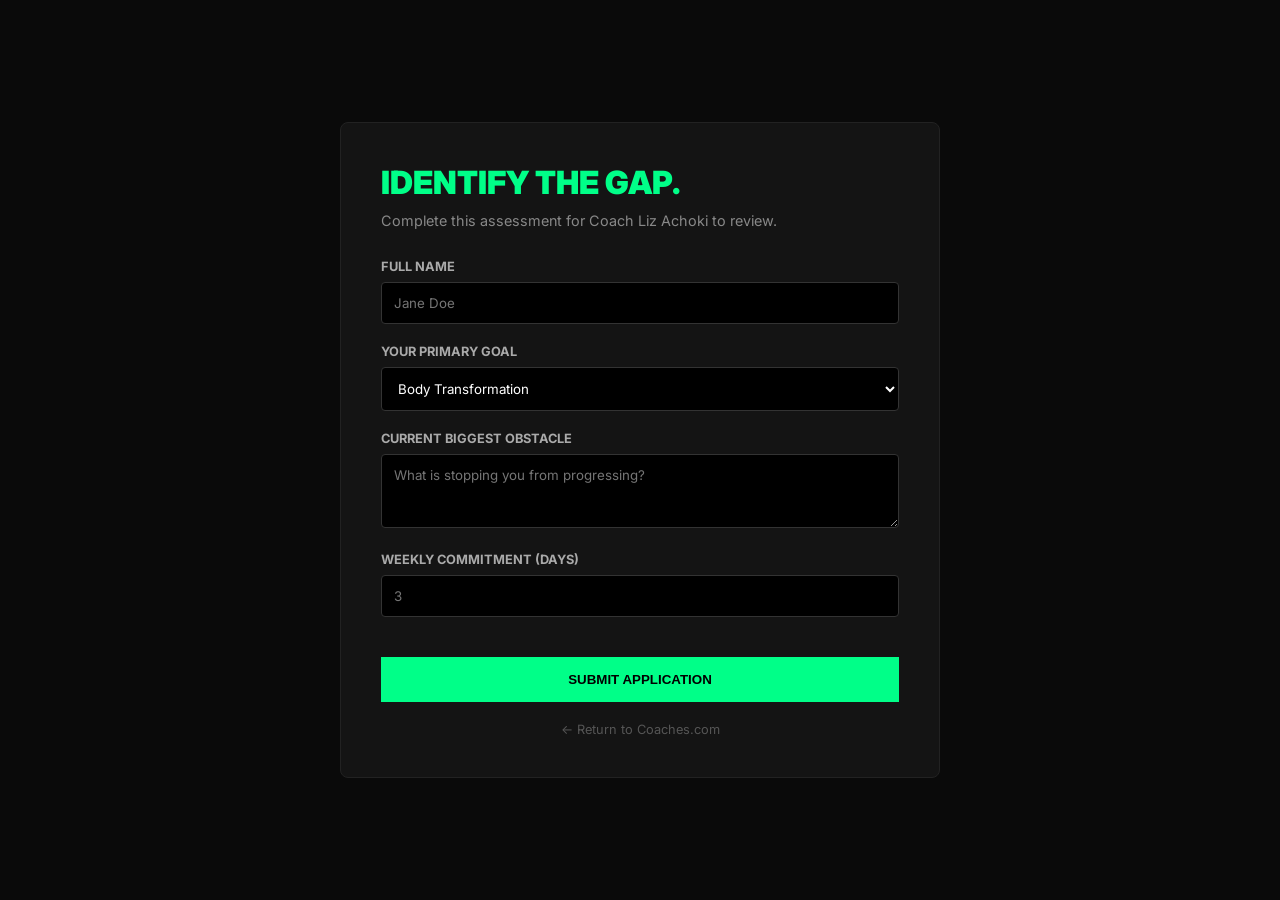
==== intake.html @ a6af72ff "Create intake.html" ====
<!DOCTYPE html>
<html lang="en">
<head>
    <meta charset="UTF-8">
    <meta name="viewport" content="width=device-width, initial-scale=1.0">
    <title>Client Intake | Coaches.com</title>
    <link href="https://fonts.googleapis.com/css2?family=Inter:wght@400;700;900&display=swap" rel="stylesheet">
    <style>
        :root { --accent: #00ff88; --bg: #0a0a0a; --card: #141414; }
        * { margin: 0; padding: 0; box-sizing: border-box; }
        
        body {
            background-color: var(--bg);
            font-family: 'Inter', sans-serif;
            color: #fff;
            display: flex;
            justify-content: center;
            align-items: center;
            min-height: 100vh;
            padding: 40px 20px;
        }

        .intake-container {
            width: 100%;
            max-width: 600px;
            background: var(--card);
            padding: 40px;
            border-radius: 8px;
            border: 1px solid #222;
        }

        h2 { font-size: 2rem; font-weight: 900; margin-bottom: 10px; color: var(--accent); }
        p.subtitle { color: #888; margin-bottom: 30px; font-size: 0.9rem; }

        .form-group { margin-bottom: 20px; }
        label { display: block; font-size: 0.8rem; font-weight: 700; margin-bottom: 8px; color: #aaa; text-transform: uppercase; }
        
        input, select, textarea {
            width: 100%;
            background: #000;
            border: 1px solid #333;
            padding: 12px;
            color: #fff;
            font-family: inherit;
            border-radius: 4px;
        }

        input:focus { border-color: var(--accent); outline: none; }

        .submit-btn {
            width: 100%;
            background: var(--accent);
            color: #000;
            border: none;
            padding: 15px;
            font-weight: 800;
            text-transform: uppercase;
            cursor: pointer;
            margin-top: 20px;
            transition: 0.3s;
        }

        .submit-btn:hover { background: #fff; }

        .back-link { display: block; text-align: center; margin-top: 20px; color: #555; text-decoration: none; font-size: 0.8rem; }
    </style>
</head>
<body>

    <div class="intake-container">
        <h2>IDENTIFY THE GAP.</h2>
        <p class="subtitle">Complete this assessment for Coach Liz Achoki to review.</p>

        <form id="intakeForm">
            <div class="form-group">
                <label>Full Name</label>
                <input type="text" id="name" required placeholder="Jane Doe">
            </div>

            <div class="form-group">
                <label>Your Primary Goal</label>
                <select id="goal">
                    <option value="transformation">Body Transformation</option>
                    <option value="mobility">Mobility & Posture</option>
                    <option value="performance">Athletic Performance</option>
                    <option value="express">Time-Efficient Results</option>
                </select>
            </div>

            <div class="form-group">
                <label>Current Biggest Obstacle</label>
                <textarea id="obstacle" rows="3" placeholder="What is stopping you from progressing?"></textarea>
            </div>

            <div class="form-group">
                <label>Weekly Commitment (Days)</label>
                <input type="number" id="days" min="1" max="7" placeholder="3">
            </div>

            <button type="submit" class="submit-btn">Submit Application</button>
        </form>

        <a href="index.html" class="back-link">← Return to Coaches.com</a>
    </div>

    <script>
        document.getElementById('intakeForm').addEventListener('submit', function(e) {
            e.preventDefault();
            alert("Application Received. Coach Liz Achoki will review your profile within 24 hours.");
            window.location.href = 'index.html';
        });
    </script>
</body>
</html>
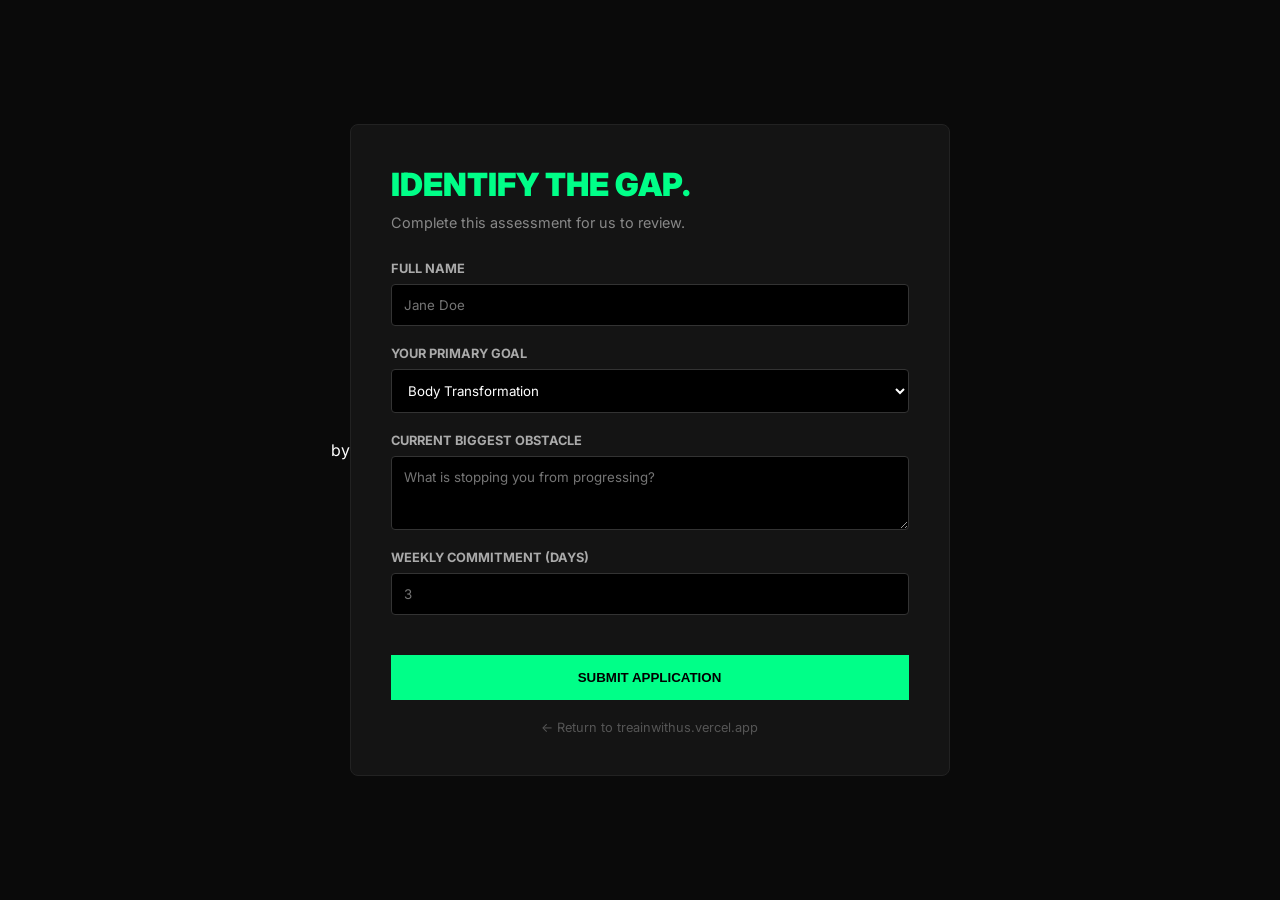
==== commit c99c32c7: "Update intake.html" ====
--- a/intake.html
+++ b/intake.html
@@ -1,4 +1,4 @@
-<!DOCTYPE html>
+by<!DOCTYPE html>
 <html lang="en">
 <head>
     <meta charset="UTF-8">
@@ -69,7 +69,7 @@
 
     <div class="intake-container">
         <h2>IDENTIFY THE GAP.</h2>
-        <p class="subtitle">Complete this assessment for Coach Liz Achoki to review.</p>
+        <p class="subtitle">Complete this assessment for us to review.</p>
 
         <form id="intakeForm">
             <div class="form-group">
@@ -100,7 +100,7 @@
             <button type="submit" class="submit-btn">Submit Application</button>
         </form>
 
-        <a href="index.html" class="back-link">← Return to Coaches.com</a>
+        <a href="index.html" class="back-link">← Return to treainwithus.vercel.app</a>
     </div>
 
     <script>
